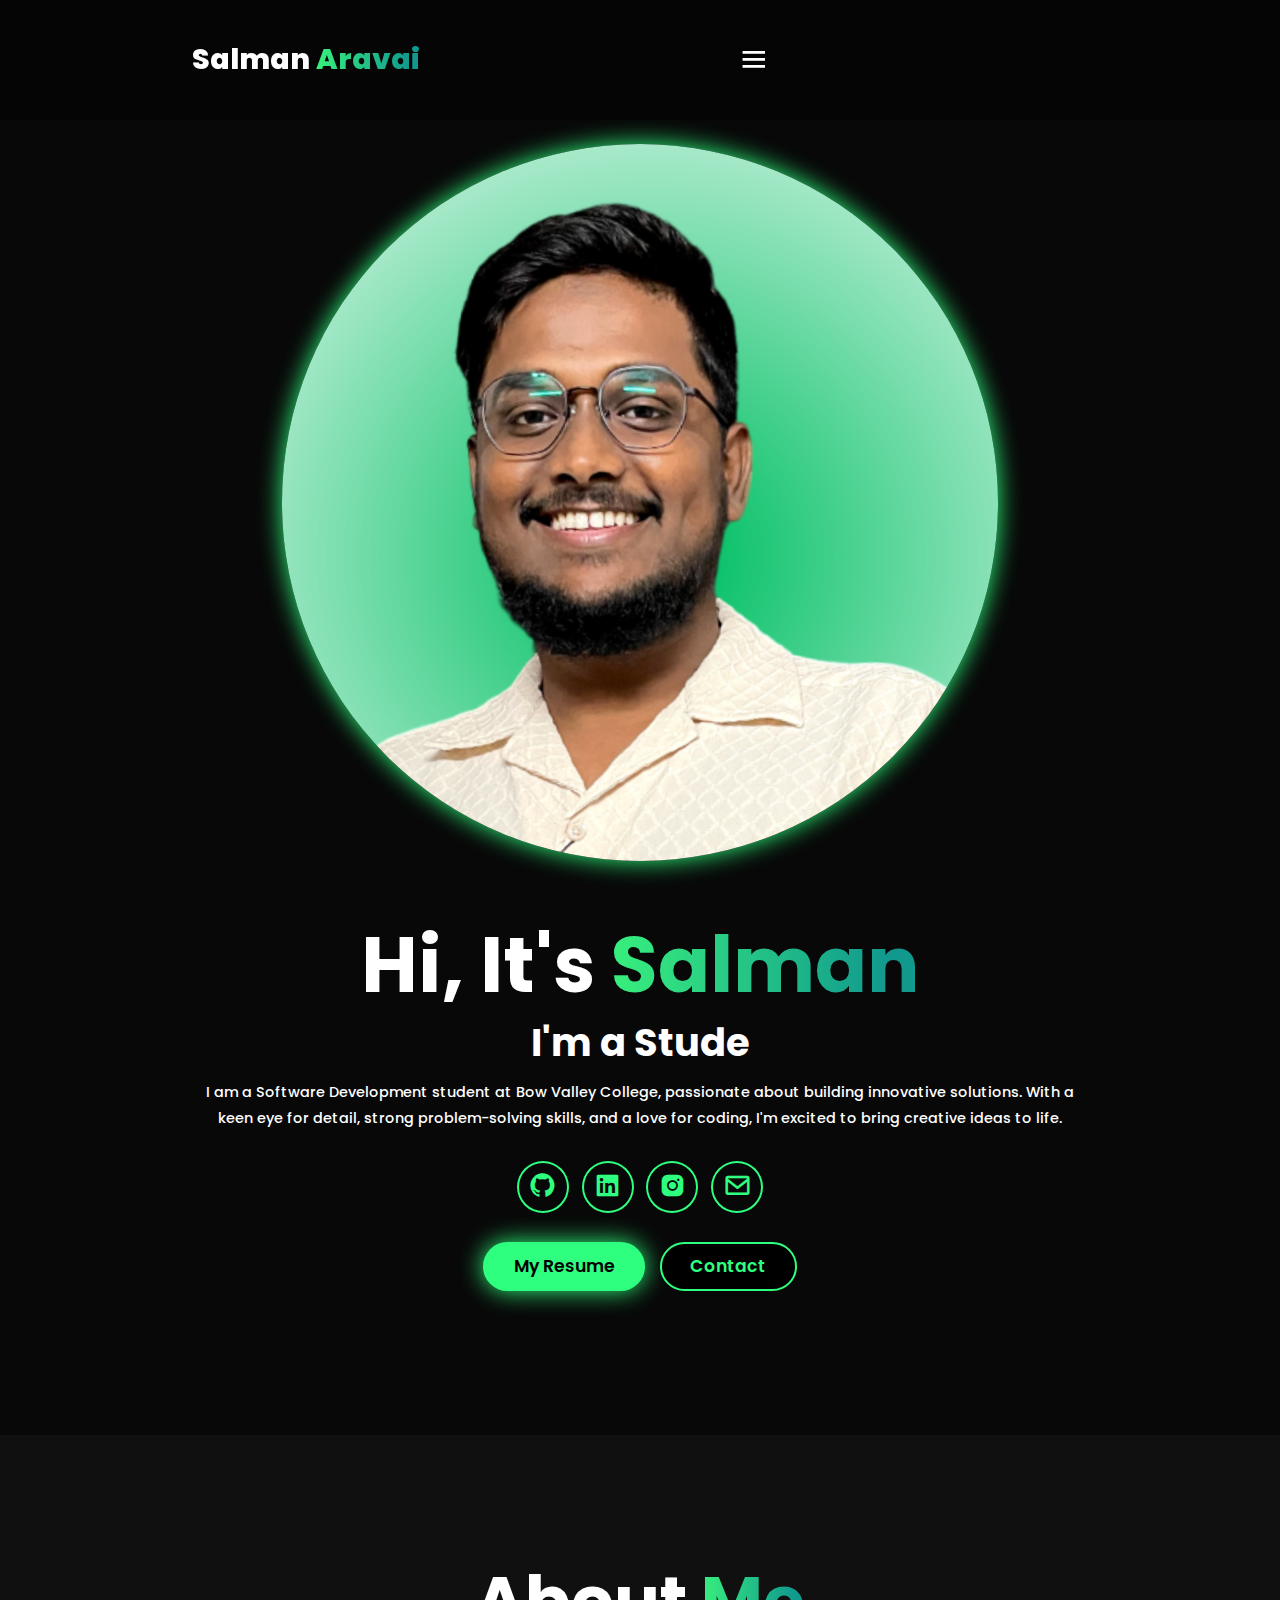
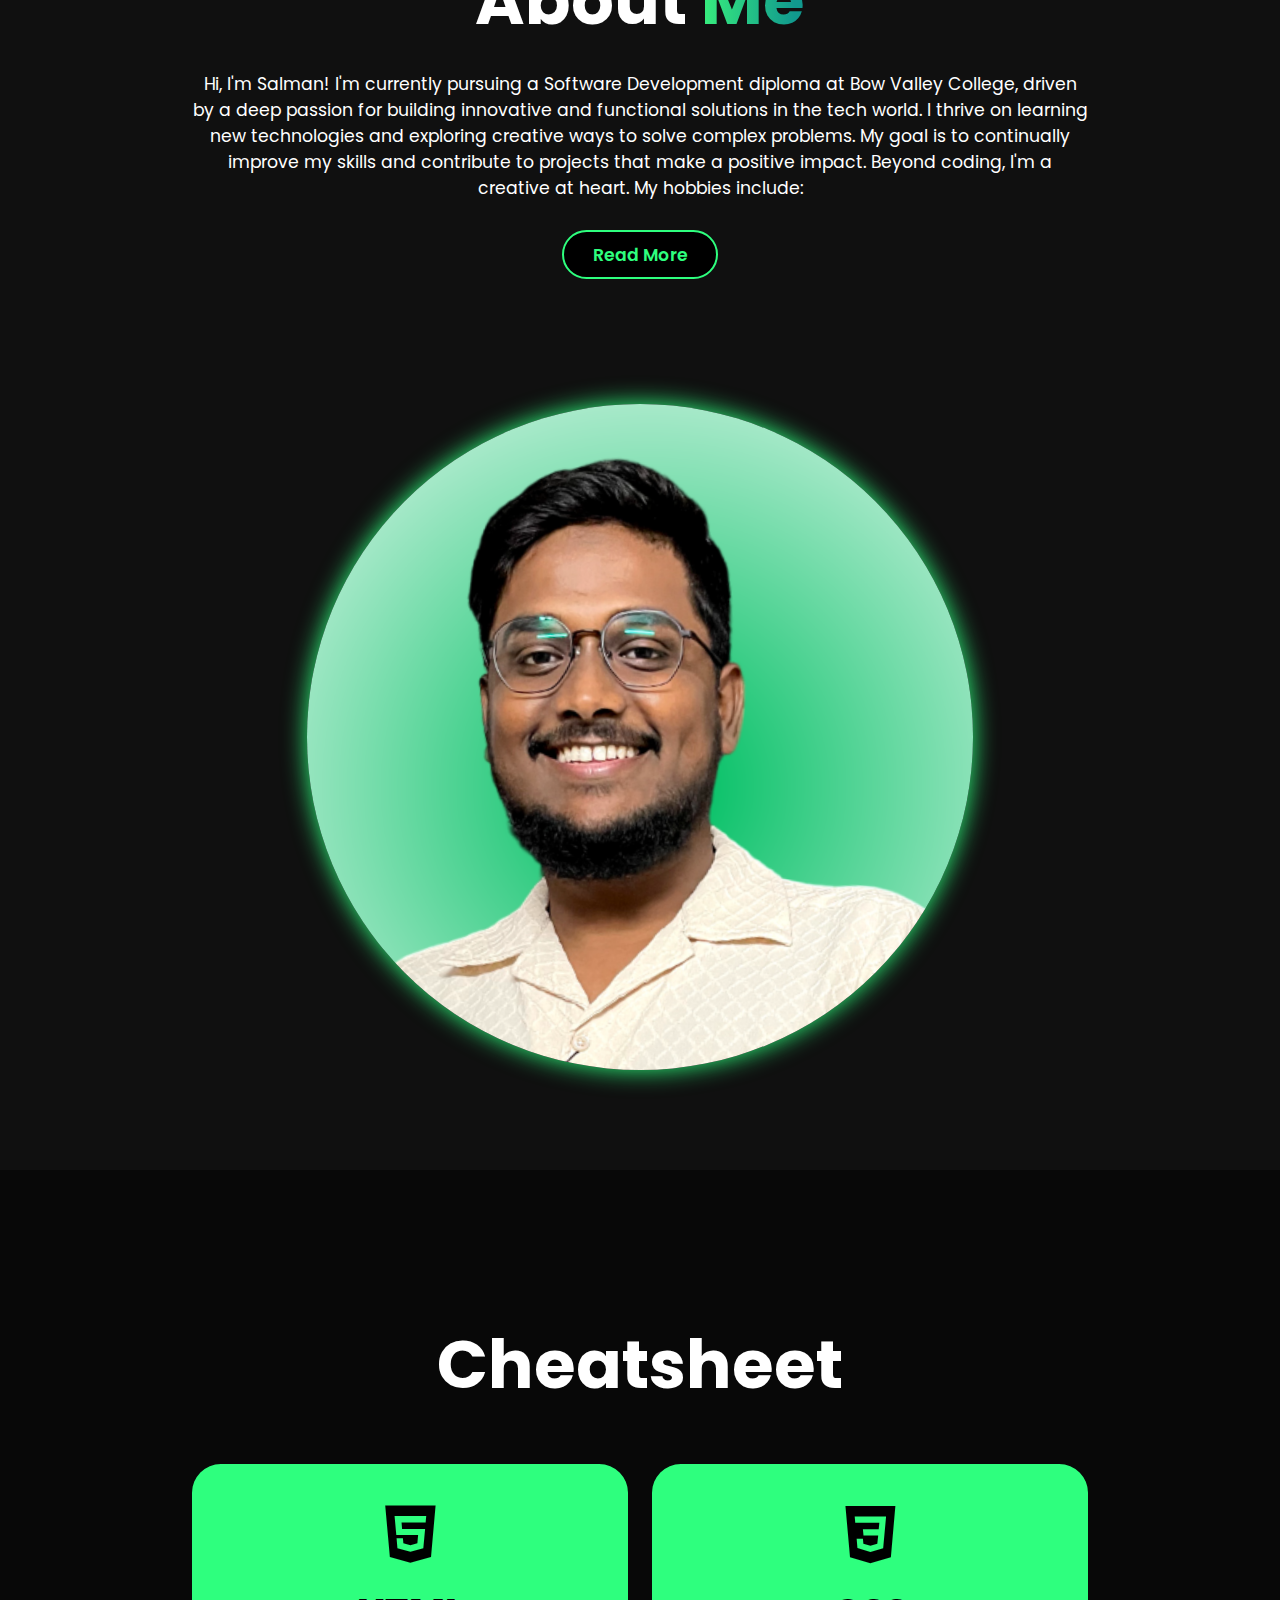
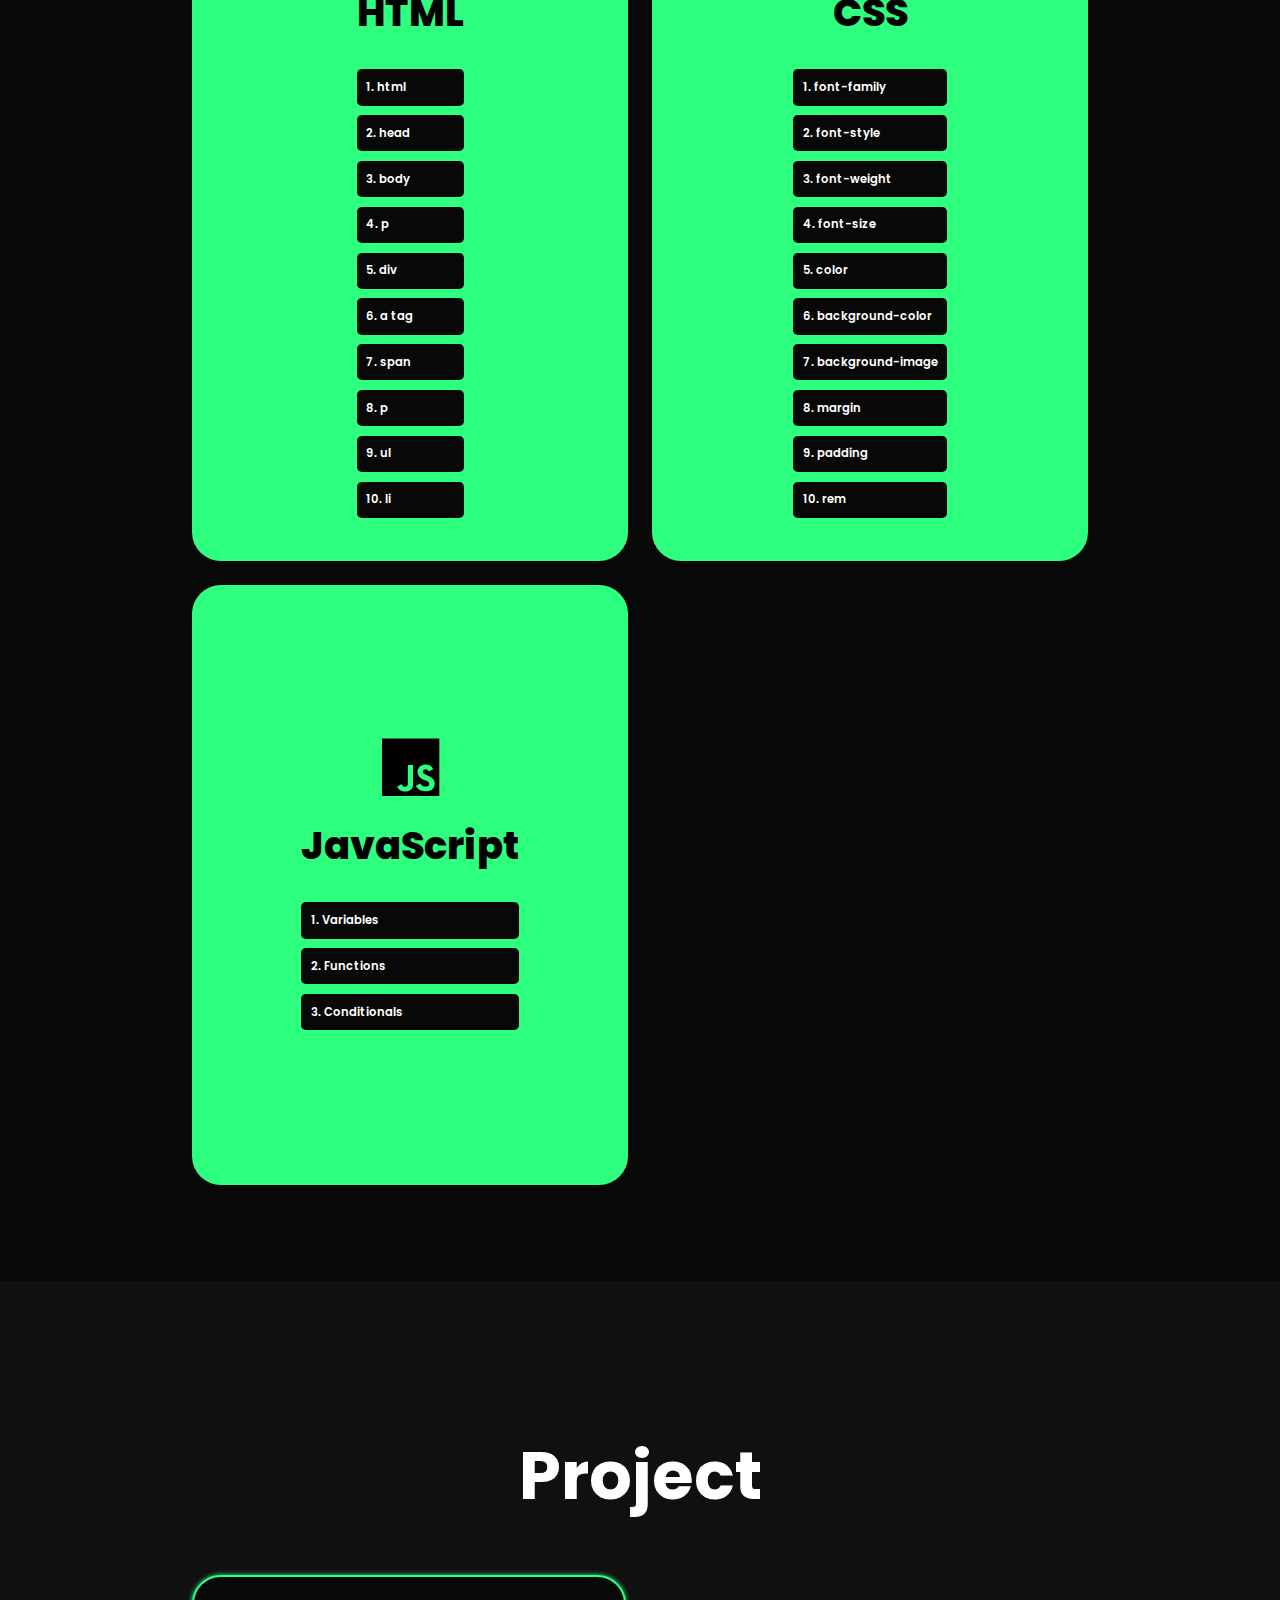
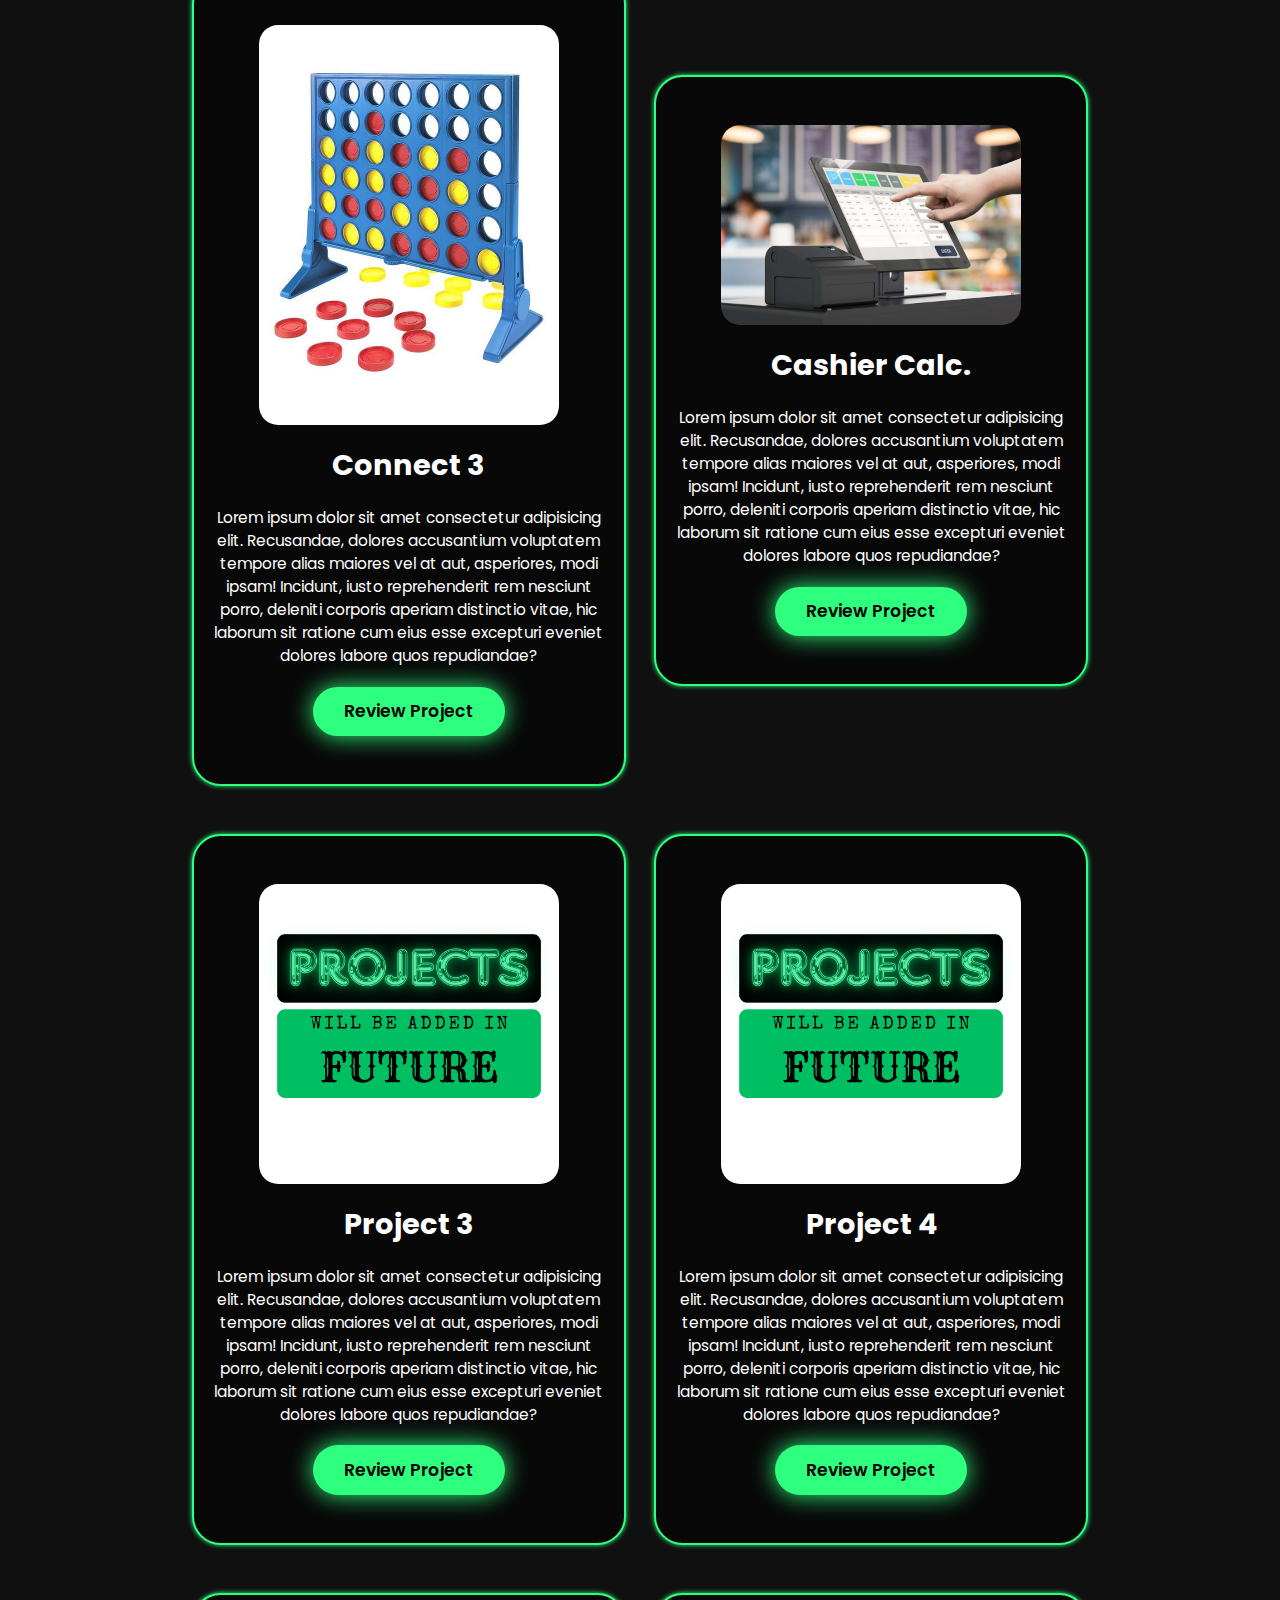
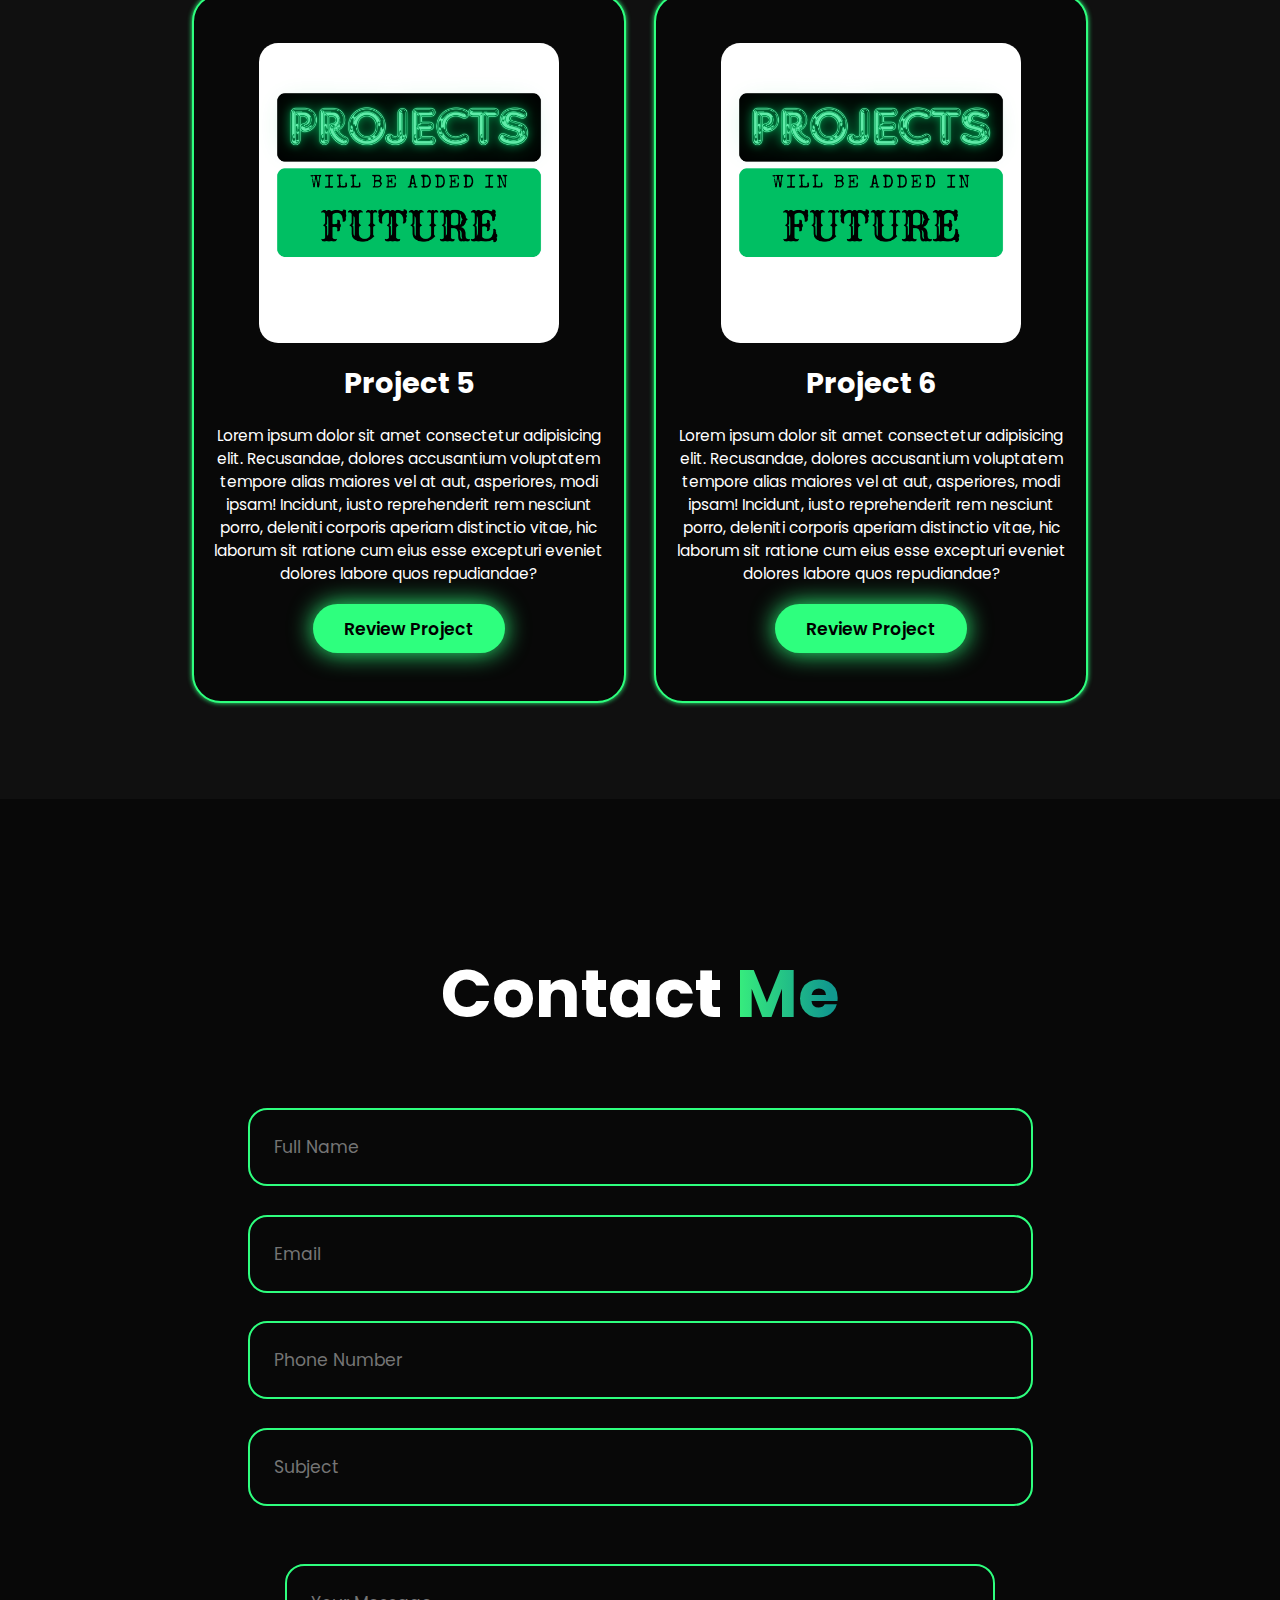
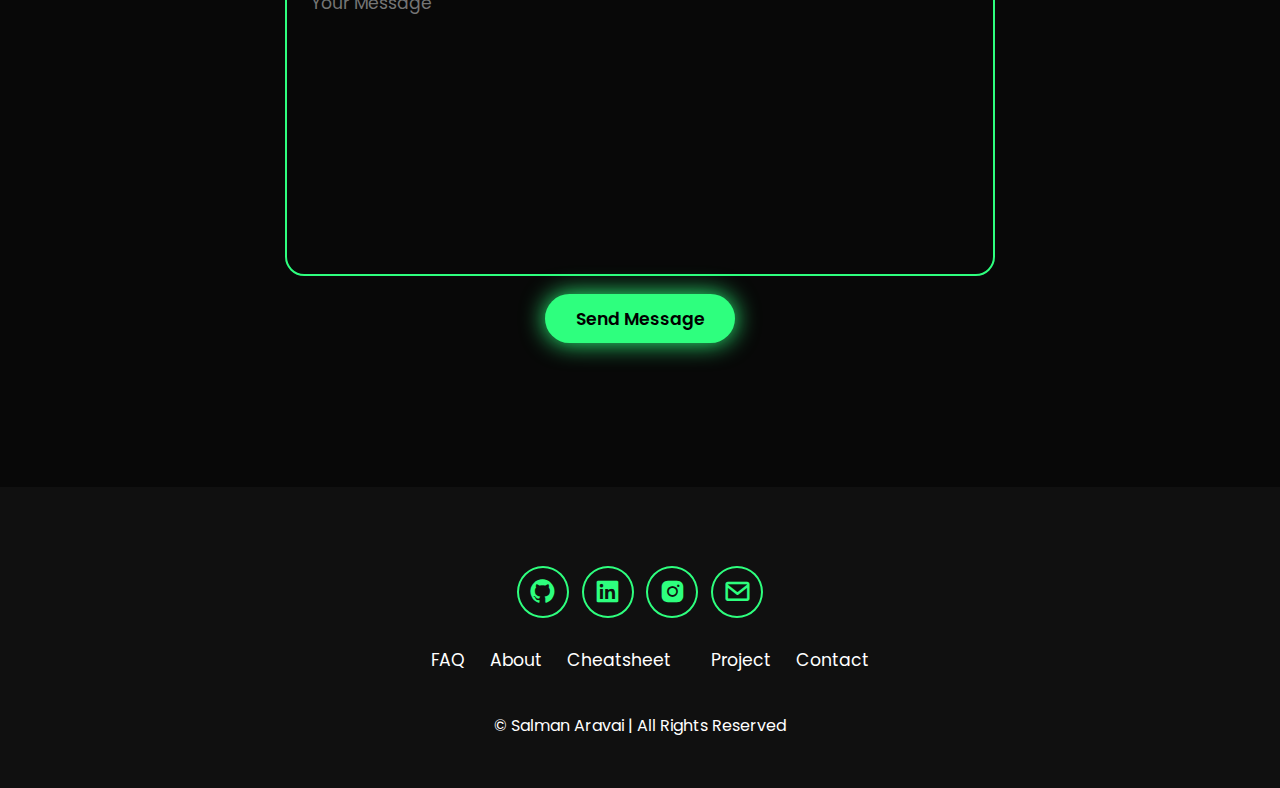
==== index.html @ acdee3b2 "Add files via upload" ====
<!DOCTYPE html>
<html lang="en">

<head>
    <meta charset="UTF-8">
    <meta name="viewport" content="width=device-width, initial-scale=1.0">
    <title>My Portfolio</title>
    <link rel="stylesheet" href="style.css">
    <link href='https://unpkg.com/boxicons@2.1.4/css/boxicons.min.css' rel='stylesheet'>
    <link href="https://fonts.googleapis.com/css2?family=Poppins:wght@300;400;500;600&display=swap" rel="stylesheet">
</head>


<body>

    <!-- Landing Page -->
    <header class="header">
        <a href="#home" class="logo">Salman <span>Aravai</span></a>

        <i class="bx bx-menu" id="menu-icon"></i>

        <nav class="navbar">
            <a href="#home">Home</a>
            <a href="#about">About</a>
            <a href="#cheatsheet">Cheatsheet</a>
            <a href="#projects">Project</a>
            <a href="#contact">Contact</a>
        </nav>

        <a href="mailto:salmanaravai786@gmail.com" target="_blank"><button class="gradient-btn">Contact Me</button></a>
    </header>

    <section class="home" id="home">
        <div class="home-content">
            <h1>Hi, It's <span>Salman</span></h1>
            <h3 id="typewriter"></h3>
            <p>I am a Software Development student at Bow Valley College, passionate about building innovative
                solutions. With a keen eye for detail, strong problem-solving skills, and a love for coding, I'm excited
                to bring creative ideas to life.</p>

            <div class="social-icons">
                <a href="https://github.com/s-aravai" target="_blank"><i class="bx bxl-github"></i></a>
                <a href="https://www.linkedin.com/in/salman-aravai-23349a319/" target="_blank"><i
                        class="bx bxl-linkedin-square"></i></a>
                <a href="https://www.instagram.com/salmon_aravai/" target="_blank"><i
                        class="bx bxl-instagram-alt"></i></a>
                <a href="mailto:salmanaravai786@gmail.com" target="_blank"><i class="bx bx-envelope"></i></a>
            </div>

            <div class="btn-group">
                <a href="Salman Web Resume/" target="_blank" class="btn">My Resume</a>
                <a href="#contact" class="btn">Contact</a>
            </div>
        </div>

        <div class="home-img">
            <img src="My Images/SalmanGr.png" alt="">
        </div>

    </section>



    <!-- About Page -->
    <section class="about" id="about">

        <div class="about-img">
            <img src="My Images/SalmanGr.png" alt="">
        </div>

        <div class="about-content">
            <h2>About <span>Me</span></h2>
            <p>Hi, I'm Salman!
                I'm currently pursuing a Software Development diploma at Bow Valley College, driven by a deep passion
                for building innovative and functional solutions in the tech world. I thrive on learning new
                technologies and exploring creative ways to solve complex problems. My goal is to continually improve my
                skills and contribute to projects that make a positive impact. Beyond coding, I'm a creative at heart. My
                hobbies include:
                <span id="more-text" style="display: none;">
                    Music, Writing, Graphic Designing, Gaming.Combining my technical expertise with my creative
                    interests, I aspire to design software and
                    solutions that are both impactful and user-centric. I believe that technology paired with creativity
                    can create remarkable experiences.Let’s connect, collaborate, and build something innovative
                    together!
            </p>
            <a href="#" id="read-more-btn" class="btn">Read More</a>

        </div>
    </section>

    <!-- Cheatsheet Page -->
    <section class="cheatsheet" id="cheatsheet">
        <h2 class="heading">Cheatsheet</h2>

        <div class="cheatsheet-container">


            <div class="cheatsheet-box">
                <div class="cheatsheet-info">
                    <i class='bx bxl-html5'></i>
                    <h4>HTML</h4>

                    <div class="accordion">
                        <div class="accordion-item">
                            <button class="accordion-header">1. html</button>
                            <div class="accordion-content">
                                <p>Creates an HTML document</p>
                            </div>
                        </div>
                        <div class="accordion-item">
                            <button class="accordion-header">2. head</button>
                            <div class="accordion-content">
                                <p>sets off the title and other info which isn't displayed</p>
                            </div>
                        </div>
                        <div class="accordion-item">
                            <button class="accordion-header">3. body</button>
                            <div class="accordion-content">
                                <p>sets off the visible portion of document</p>
                            </div>
                        </div>
                        <div class="accordion-item">
                            <button class="accordion-header">4. p</button>
                            <div class="accordion-content">
                                <p>creates a new paragraph</p>
                            </div>
                        </div>
                        <div class="accordion-item">
                            <button class="accordion-header">5. div</button>
                            <div class="accordion-content">
                                <p>used to format block content with CSS</p>
                            </div>
                        </div>
                        <div class="accordion-item">
                            <button class="accordion-header">6. a tag</button>
                            <div class="accordion-content">
                                <p>creates a hyperlink</p>
                            </div>
                        </div>
                        <div class="accordion-item">
                            <button class="accordion-header">7. span</button>
                            <div class="accordion-content">
                                <p>creates a new paragraph</p>
                            </div>
                        </div>
                        <div class="accordion-item">
                            <button class="accordion-header">8. p</button>
                            <div class="accordion-content">
                                <p>used to format inline content with CSS</p>
                            </div>
                        </div>
                        <div class="accordion-item">
                            <button class="accordion-header">9. ul</button>
                            <div class="accordion-content">
                                <p>creates an unordered list</p>
                            </div>
                        </div>
                        <div class="accordion-item">
                            <button class="accordion-header">10. li</button>
                            <div class="accordion-content">
                                <p>encompasses each list item</p>
                            </div>
                        </div>

                    </div>
                </div>
            </div>


            <div class="cheatsheet-box">
                <div class="cheatsheet-info">
                    <i class='bx bxl-css3'></i>
                    <h4>CSS</h4>

                    <div class="accordion">
                        <div class="accordion-item">
                            <button class="accordion-header">1. font-family</button>
                            <div class="accordion-content">
                                <p>Changes the font family</p>
                            </div>
                        </div>
                        <div class="accordion-item">
                            <button class="accordion-header">2. font-style</button>
                            <div class="accordion-content">
                                <p>Changes text: normal, oblique, and italics</p>
                            </div>
                        </div>
                        <div class="accordion-item">
                            <button class="accordion-header">3. font-weight</button>
                            <div class="accordion-content">
                                <p>Used to specify the weight of the font.</p>
                            </div>
                        </div>
                        <div class="accordion-item">
                            <button class="accordion-header">4. font-size</button>
                            <div class="accordion-content">
                                <p>Used to modify the size of the displayed font</p>
                            </div>
                        </div>
                        <div class="accordion-item">
                            <button class="accordion-header">5. color</button>
                            <div class="accordion-content">
                                <p>Changes the color of text</p>
                            </div>
                        </div>
                        <div class="accordion-item">
                            <button class="accordion-header">6. background-color</button>
                            <div class="accordion-content">
                                <p>Sets the background color of an element</p>
                            </div>
                        </div>
                        <div class="accordion-item">
                            <button class="accordion-header">7. background-image</button>
                            <div class="accordion-content">
                                <p>Sets the background image of an element</p>
                            </div>
                        </div>
                        <div class="accordion-item">
                            <button class="accordion-header">8. margin</button>
                            <div class="accordion-content">
                                <p>Sets the margins of an element</p>
                            </div>
                        </div>
                        <div class="accordion-item">
                            <button class="accordion-header">9. padding</button>
                            <div class="accordion-content">
                                <p>Shorthand for the padding</p>
                            </div>
                        </div>
                        <div class="accordion-item">
                            <button class="accordion-header">10. rem</button>
                            <div class="accordion-content">
                                <p>defines an element's size relative to the font size of the root element</p>
                            </div>
                        </div>

                    </div>
                </div>
            </div>


            <div class="cheatsheet-box">
                <div class="cheatsheet-info">
                    <i class='bx bxl-javascript'></i>
                    <h4>JavaScript</h4>

                    <div class="accordion">
                        <div class="accordion-item">
                            <button class="accordion-header">1. Variables</button>
                            <div class="accordion-content">
                                <p>let x = 5; const y = 10;</p>
                            </div>
                        </div>
                        <div class="accordion-item">
                            <button class="accordion-header">2. Functions</button>
                            <div class="accordion-content">
                                <p>function greet() { console.log('Hello!'); }</p>
                            </div>
                        </div>
                        <div class="accordion-item">
                            <button class="accordion-header">3. Conditionals</button>
                            <div class="accordion-content">
                                <p>if (x > 5) { console.log('Greater'); }</p>
                            </div>
                        </div>

                    </div>
                </div>
            </div>

        </div>
    </section>


    <!-- Project Page -->
    <section class="projects" id="projects">

        <h2 class="heading">Project</h2>

        <div class="project-box">
            <div class="project-card">
                <img src="My Images/connect4.jpg" alt="">
                <h3>Connect 3</h3>
                <p>Lorem ipsum dolor sit amet consectetur adipisicing elit. Recusandae, dolores accusantium voluptatem
                    tempore alias maiores vel at aut, asperiores, modi ipsam! Incidunt, iusto reprehenderit rem nesciunt
                    porro, deleniti corporis aperiam distinctio vitae, hic laborum sit ratione cum eius esse excepturi
                    eveniet dolores labore quos repudiandae?</p>
                <div class="btn">Review Project</div>
            </div>

            <div class="project-card">
                <img src="My Images/FeatureImage_Best_Cash_Registers_for_Small_Business.jpg" alt="">
                <h3>Cashier Calc.</h3>
                <p>Lorem ipsum dolor sit amet consectetur adipisicing elit. Recusandae, dolores accusantium voluptatem
                    tempore alias maiores vel at aut, asperiores, modi ipsam! Incidunt, iusto reprehenderit rem nesciunt
                    porro, deleniti corporis aperiam distinctio vitae, hic laborum sit ratione cum eius esse excepturi
                    eveniet dolores labore quos repudiandae?</p>
                <div class="btn">Review Project</div>
            </div>

            <div class="project-card">
                <img src="My Images/Project.png" alt="">
                <h3>Project 3</h3>
                <p>Lorem ipsum dolor sit amet consectetur adipisicing elit. Recusandae, dolores accusantium voluptatem
                    tempore alias maiores vel at aut, asperiores, modi ipsam! Incidunt, iusto reprehenderit rem nesciunt
                    porro, deleniti corporis aperiam distinctio vitae, hic laborum sit ratione cum eius esse excepturi
                    eveniet dolores labore quos repudiandae?</p>
                <div class="btn">Review Project</div>
            </div>

            <div class="project-card">
                <img src="My Images/Project.png" alt="">
                <h3>Project 4</h3>
                <p>Lorem ipsum dolor sit amet consectetur adipisicing elit. Recusandae, dolores accusantium voluptatem
                    tempore alias maiores vel at aut, asperiores, modi ipsam! Incidunt, iusto reprehenderit rem nesciunt
                    porro, deleniti corporis aperiam distinctio vitae, hic laborum sit ratione cum eius esse excepturi
                    eveniet dolores labore quos repudiandae?</p>
                <div class="btn">Review Project</div>
            </div>

            <div class="project-card">
                <img src="My Images/Project.png" alt="">
                <h3>Project 5</h3>
                <p>Lorem ipsum dolor sit amet consectetur adipisicing elit. Recusandae, dolores accusantium voluptatem
                    tempore alias maiores vel at aut, asperiores, modi ipsam! Incidunt, iusto reprehenderit rem nesciunt
                    porro, deleniti corporis aperiam distinctio vitae, hic laborum sit ratione cum eius esse excepturi
                    eveniet dolores labore quos repudiandae?</p>
                <div class="btn">Review Project</div>
            </div>

            <div class="project-card">
                <img src="My Images/Project.png" alt="">
                <h3>Project 6</h3>
                <p>Lorem ipsum dolor sit amet consectetur adipisicing elit. Recusandae, dolores accusantium voluptatem
                    tempore alias maiores vel at aut, asperiores, modi ipsam! Incidunt, iusto reprehenderit rem nesciunt
                    porro, deleniti corporis aperiam distinctio vitae, hic laborum sit ratione cum eius esse excepturi
                    eveniet dolores labore quos repudiandae?</p>
                <div class="btn">Review Project</div>
            </div>
        </div>

    </section>


    <section class="contact" id="contact">
        <h2 class="heading">Contact <span>Me</span></h2>

        <form action="#">

            <div class="input-group">
                <div class="input-box">
                    <input type="text" placeholder="Full Name">
                    <input type="email" placeholder="Email">
                </div>
                <div class="input-box">
                    <input type="number" placeholder="Phone Number">
                    <input type="text" placeholder="Subject">
                </div>
            </div>
            <div class="input-group-2">
                <textarea name="" id="" placeholder="Your Message" cols="30" rows="10"></textarea>
                <a href="mailto:salmanaravai786@gmail.com"><input type="submit" value="Send Message" class="btn"></a>
            </div>

        </form>
    </section>


    <footer class="footer">
        <div class="social-icons">
            <a href="https://github.com/s-aravai" target="_blank"><i class="bx bxl-github"></i></a>
            <a href="https://www.linkedin.com/in/salman-aravai-23349a319/" target="_blank"><i
                    class="bx bxl-linkedin-square"></i></a>
            <a href="https://www.instagram.com/salmon_aravai/" target="_blank"><i class="bx bxl-instagram-alt"></i></a>
            <a href="mailto:salmanaravai786@gmail.com" target="_blank"><i class="bx bx-envelope"></i></a>
        </div>

        <ul class="list">
            <li><a href="#">FAQ</a></li>
            <li><a href="#about">About</a></li>
            <li><a href="#cheatsheet">Cheatsheet</a>
            <li>
            <li><a href="#projects">Project</a></li>
            <li><a href="#contact">Contact</a></li>
        </ul>

        <p class="copyright">&copy; Salman Aravai | All Rights Reserved</p>



    </footer>



    <script src="script.js"></script>

</body>

</html>
---- style.css ----
* {
    padding: 0;
    margin: 0;
    box-sizing: border-box;
    text-decoration: none;
    scroll-behavior: smooth;
    font-family: 'Poppins';
}

:root {
    --bg-color: #080808;
    --second-bg-color: #101010;
    --text-color: #fff;
    --main-color: #2eff7e;
    
}

html {
    font-size: 60%;
    overflow-x: hidden;
}

body {
    background-color: var(--bg-color);
    color: var(--text-color);
}

.header {
    position: fixed;
    width: 100%;
    top: 0;
    left: 0;
    padding: 4rem 15%;
    background: rgba(0, 0, 0, 0.3);
    backdrop-filter: blur(10px);
    display: flex;
    justify-content: space-between;
    align-items: center;
    z-index: 1000;
}

#menu-icon {
    font-size: 3.5rem;
    color: var(--text-color);
    display: none;
}

.logo {
    font-size: 3rem;
    color: var(--text-color);
    font-weight: 800;
    cursor: pointer;
    transition: 0.6s ease-in-out;
}

.logo:hover {
    transform: scale(1.1);
}

span {
    background: linear-gradient(
        270deg,
        #11998E 10%,
        #38EF7D 100%
    );
    background-clip: text;
    color: transparent;
}

.navbar a {
    font-size: 1.8rem;
    color: var(--text-color);
    margin-left: 4rem;
    font-weight: 500;
    transition: 0.6s ease-in-out;
    border-bottom: 3px solid transparent;
}

.navbar a:hover {
    color: var(--main-color);
    border-bottom: 2px solid var(--main-color);
}




.gradient-btn {
    font-size: 1.8rem;
    padding: 1rem 2rem;
    border-radius: 3rem;
    background: linear-gradient(
        270deg,
        #11998E 10%,
        #38EF7D 100%
    );
    letter-spacing: 1px;
    cursor: pointer;
    transition: 0.6s ease-in-out;
    color: var(--text-color);
    border: none;
    text-wrap: nowrap;
}

.gradient-btn:hover {
    transform: scale(1.08);
}

section {
    min-height: 100vh;
    padding: 10rem 15%;
}

.home {
    display: flex;
    align-items: center;
    justify-content: center;
    gap: 15rem;
}

.home-content {
    display: flex;
    flex-direction: column;
    align-items: flex-end;
    text-align: right;
}

.home-content h1 {
    font-size: 8rem;
    font-weight: 700;
    margin-top: 1.5rem;
    line-height: 1;
}

.home-content h3 {
    margin: 1rem 0;
    font-size: 4rem;
}

.home-content p {
    font-size: 1.5rem;
    font-weight: 500;
    line-height: 1.8;
}

.home-img img {
    width: 32vw;
    border-radius: 50%;
    box-shadow: 0 0 25px var(--main-color);
    transition: 0.4s ease-in-out;
}

.home-img img:hover {
    box-shadow: 0 0 25px var(--main-color);
    box-shadow: 0 0 50px var(--main-color);
    
                
}

.social-icons a {
    display: inline-flex;
    justify-content: center;
    align-items: center;
    font-size: 3rem;
    padding: 1rem;
    background: transparent;
    border: 2px solid var(--main-color);
    border-radius: 50%;
    color: var(--main-color);
    margin: 3rem 0.5rem;
    transition: 0.3s ease-in-out;
}

.social-icons a:hover {
    color: var(--text-color);
    background-color: var(--main-color);
    transform: scale(1.2)translateY(-5px);
    box-shadow: 0 0 25px var(--main-color);
}

.btn-group {
    display: flex;
    gap: 1.5rem;
}

.btn {
    display: inline-block;
    padding: 1rem 3rem;
    background-color: var(--main-color);
    box-shadow: 0 0 25px var(--main-color);
    border-radius: 3rem;
    font-size: 1.8rem;
    color: black;
    border: 2px solid transparent;
    font-weight: 600;
    transition: 0.3s ease-in-out;
}

.btn:hover {
    background-color: black;
    color: var(--main-color);
    border: 2px solid var(--main-color);
    box-shadow: 0 0 25px transparent;
}

.btn-group a:nth-of-type(2) {
    background-color: black;
    color: var(--main-color);
    border: 2px solid var(--main-color);
    box-shadow: 0 0 25px transparent;
}

.btn-group a:nth-of-type(2):hover {
    box-shadow: 0 0 25px var(--main-color);
    background-color: var(--main-color);
    color: black;
}

.about {
    display: flex;
    justify-content: center;
    align-items: center;
    gap: 10rem;
    background: var(--second-bg-color);
}

.about-img img {
    width: 32vw;
    border-radius: 50%;
    box-shadow: 0 0 25px var(--main-color);
    transition: 0.4s ease-in-out;
}

.about-img img:hover {
    box-shadow: 0 0 25px var(--main-color);
    box-shadow: 0 0 50px var(--main-color);
}

.about-content h2 {
    font-size: 7rem;
    text-align: left;
}

.about-content p {
    font-size: 1.8rem;
}

.about-content .btn {
    margin: 3rem 0;
    background-color: black;
    color: var(--main-color);
    border: 2px solid var(--main-color);
    box-shadow: 0 0 25px transparent;
}

.about-content .btn:hover {
    box-shadow: 0 0 25px var(--main-color);
    background-color: var(--main-color);
    color: black;
}

::-webkit-scrollbar {
    width: 20px;
}

::-webkit-scrollbar-thumb {
    background-color: var(--main-color);
}

::-webkit-scrollbar-track {
    background-color: var(--bg-color);
}

.heading {
    text-align: center;
    font-size: 7rem;
    margin: 5rem 0;
}

.cheatsheet {
    background-color: var(--bg-color);
    color: black;
}

.cheatsheet h2 {
    color: var(--text-color);
}

.cheatsheet-container {
    display: grid;
    grid-template-columns: repeat(auto-fit, minmax(300px, 1fr));
    align-items: center;
    gap: 2.5rem;
}

.cheatsheet-box {
    display: flex;
    justify-content: center;
    align-items: center;
    background-color: var(--main-color);
    height: auto; /* Changed to auto to fit accordion content */
    min-height: 600px;
    border-radius: 3rem;
    cursor: pointer;
    border: 5px solid transparent;
    transition: 0.4s ease-in-out;
    flex-direction: column;
    padding: 1rem; /* Added padding to give space inside */
}

.cheatsheet-box:hover {
    background: var(--second-bg-color);
    color: var(--main-color);
    border: 5px solid var(--main-color);
    transform: scale(1.03);
}

.cheatsheet-info {
    display: flex;
    flex-direction: column;
    text-align: center;
    justify-content: flex-start;
    align-items: center;
    padding: 2rem;
}

.cheatsheet-info h4 {
    font-size: 4rem;
    margin: 1rem 0;
    font-weight: 800;
}

.cheatsheet-info p {
    font-size: 1.4rem;
    font-weight: 600;
    line-height: 1.7;
}

.cheatsheet-info i {
    font-size: 8rem;
}

/* Accordion Styles */
.accordion {
    width: 100%;
    margin-top: 2rem;
}

.accordion-item {
    width: 100%;
    margin-bottom: 1rem;
}

.accordion-header {
    background-color: var(--bg-color);
    color: #fff;
    font-size: 1.2rem;
    font-weight: 600;
    text-align: left;
    padding: 1rem;
    width: 100%;
    border: none;
    border-radius: 0.5rem;
    cursor: pointer;
    transition: background-color 0.3s ease;
}

.accordion-header:hover {
    background-color: var(--main-color);
}

.accordion-content {
    display: none;
    padding: 1rem;
    background-color: var(--main-color);
    color: black;
    font-size: 1rem;
    border-radius: 0.5rem;
}

/* Accordion Open Style */
.accordion-content.show {
    display: block;
}



.projects {
    background: var(--second-bg-color);
}

.project-box {
    display: grid;
    grid-template-columns: repeat(auto-fit, minmax(350px, 1fr));
    place-items: center;
    gap: 3rem;
    row-gap: 5rem;
}

.project-card {
    display: flex;
    flex-direction: column;
    align-items: center;
    justify-content: center;
    text-align: center;
    background-color: var(--bg-color);
    border: 2px solid var(--main-color);
    border-radius: 3rem;
    gap: 2rem;
    padding: 5rem 2rem;
    overflow: hidden;
    cursor: pointer;
    box-shadow: 0 0 5px var(--main-color);
    transition: 0.3s ease;
}

.project-card:hover {
    box-shadow: 0 0 25px var(--main-color);
    box-shadow: 0 0 50px var(--main-color);
    transform: scale(1.02);
}

.project-card img {
    max-width: 300px;
    border-radius: 2em;
    object-fit: cover;
}

.project-card h3 {
    font-size: 3rem;
}

.project-card p {
    font-size: 1.6rem;
}

.contact {
    background-color: var(--bg-color);
}

.contact h2 {
    margin-bottom: 3rem;
    color: var(--text-color);
}

.contact form {
    display: flex;
    align-items: center;
    justify-content: center;
    gap: 3rem;
    margin: 5rem 0;
    text-align: center;
}

.contact form .input-box input,
.contact form textarea {
    width: 100%;
    padding: 2.5rem;
    font-size: 1.8rem;
    color: var(--text-color);
    background-color: var(--bg-color);
    border-radius: 2rem;
    border: 2px solid var(--main-color);
    margin: 1.5rem  0;
    resize: none;
}

.footer {
    background-color: var(--second-bg-color);
    padding: 50px 0;
}

.footer .social-icons {
    text-align: center;
}

.footer ul {
    text-align: center;
    font-size: 1.8rem;
}

.footer ul li {
    display: inline-block;
    margin-left: 20px;
}

.footer ul li a {
    color: white;
    border-bottom: 3px solid transparent; */
    transition: 0.6s ease-in-out;
}

.footer ul li a:hover {
    border-bottom: 3px solid var(--main-color);
    
}

.footer .copyright {
    text-align: center;
    margin-top: 40px;
    font-size: 16px;
}



@media (max-width: 1285px) {
    #menu-icon {
        display: block;
    }

    .navbar {
        position: absolute;
        top: 100%;
        right: 0;
        width: 50%;
        padding: 1rem 3rem;
        background: rgba(0, 0, 0, 0.8);
        border-bottom-left-radius: 2rem;
        border-left: 2px solid var(--main-color);
        border-bottom: 2px solid var(--main-color);
        display: none; /* Hidden by default */
    }

    .navbar.active {
        display: block; /* Makes the menu visible when the 'active' class is added */
    }

    .navbar a {
        display: block;
        font-size: 2rem;
        margin: 3rem 0;
        color: var(--text-color);
    }

    .gradient-btn {
        display: none;
    }

    .home {
        flex-direction: column-reverse;
        margin: 5rem 0;
        gap: 5rem;
    }

    .home-content {
        align-items: center;
        text-align: center;
    }

    .home-img img {
        width: 56vw;
    }

    .about {
        flex-direction: column-reverse;
        text-align: center;
    }

    .about h2 {
        text-align: center;
        margin: 2rem 0;
    }

    .about img {
        width: 52vw;
    }

    .contact form {
        flex-direction: column;
    }
}
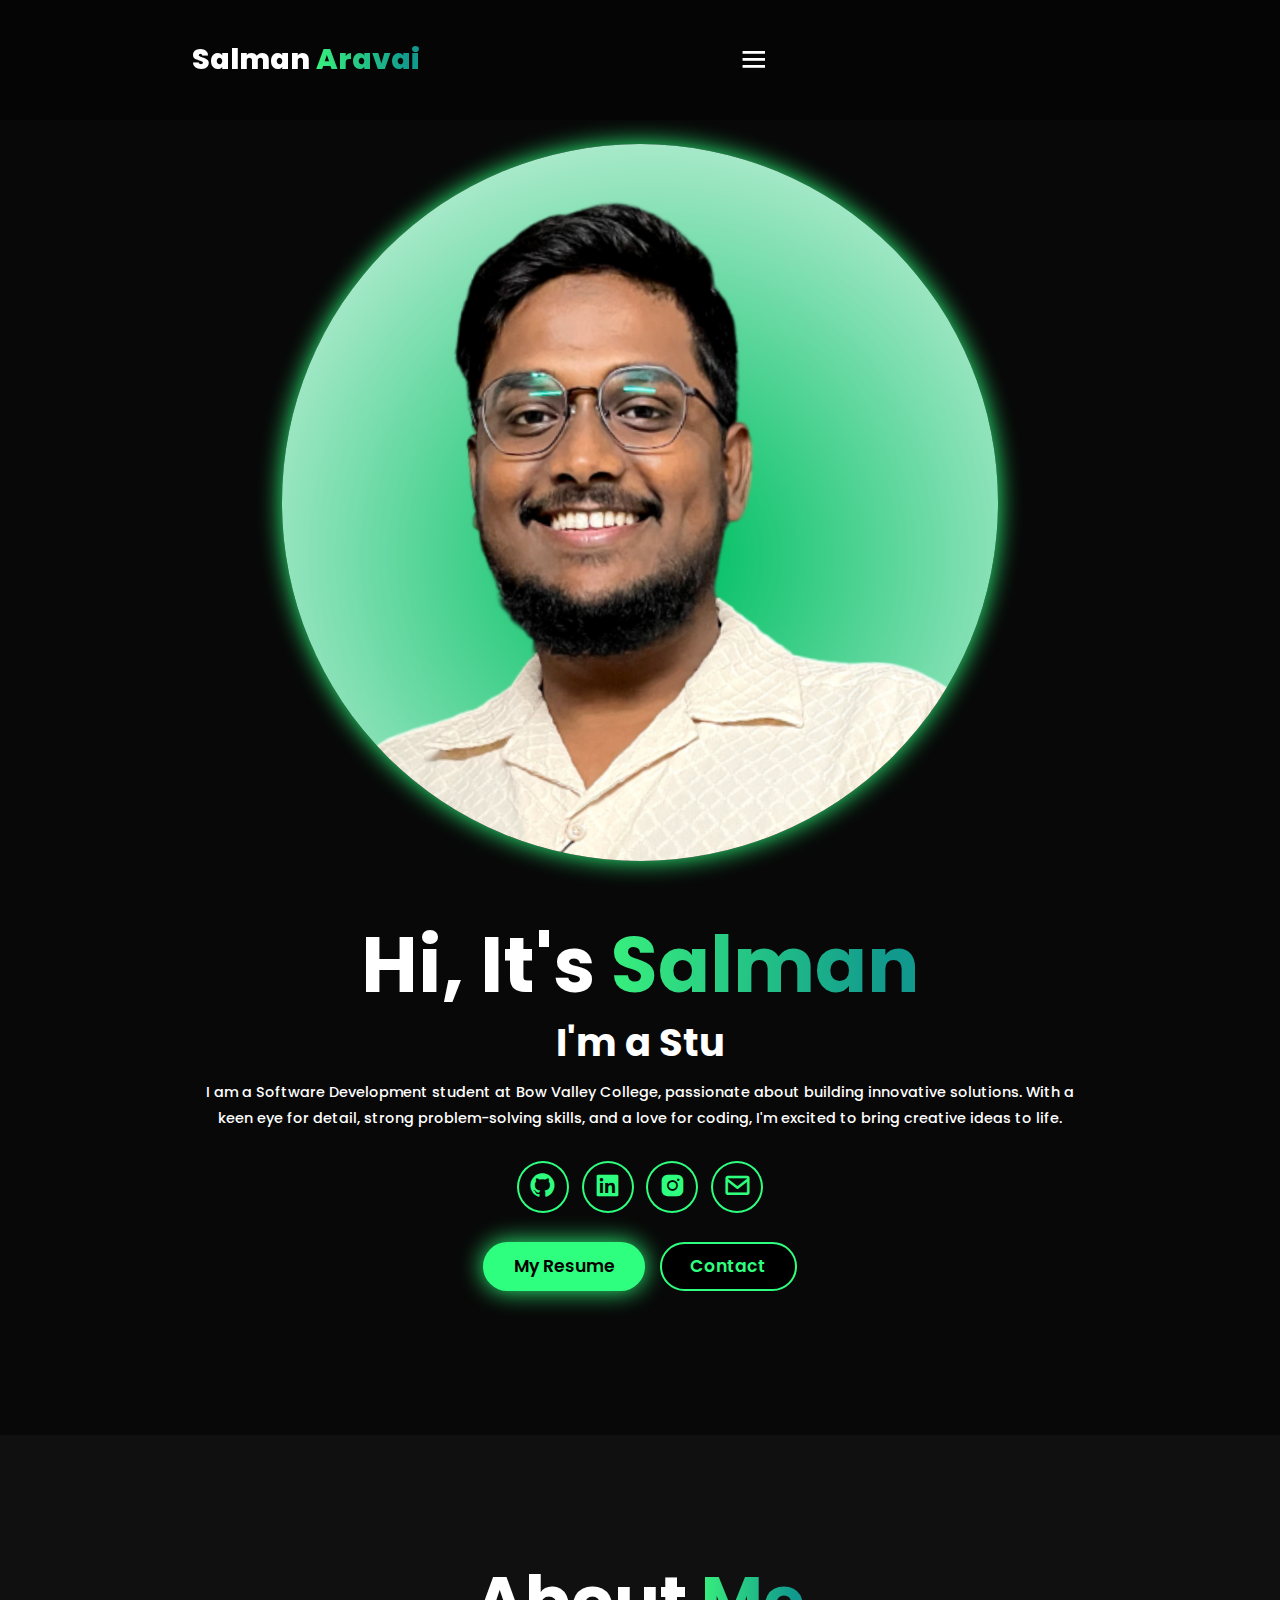
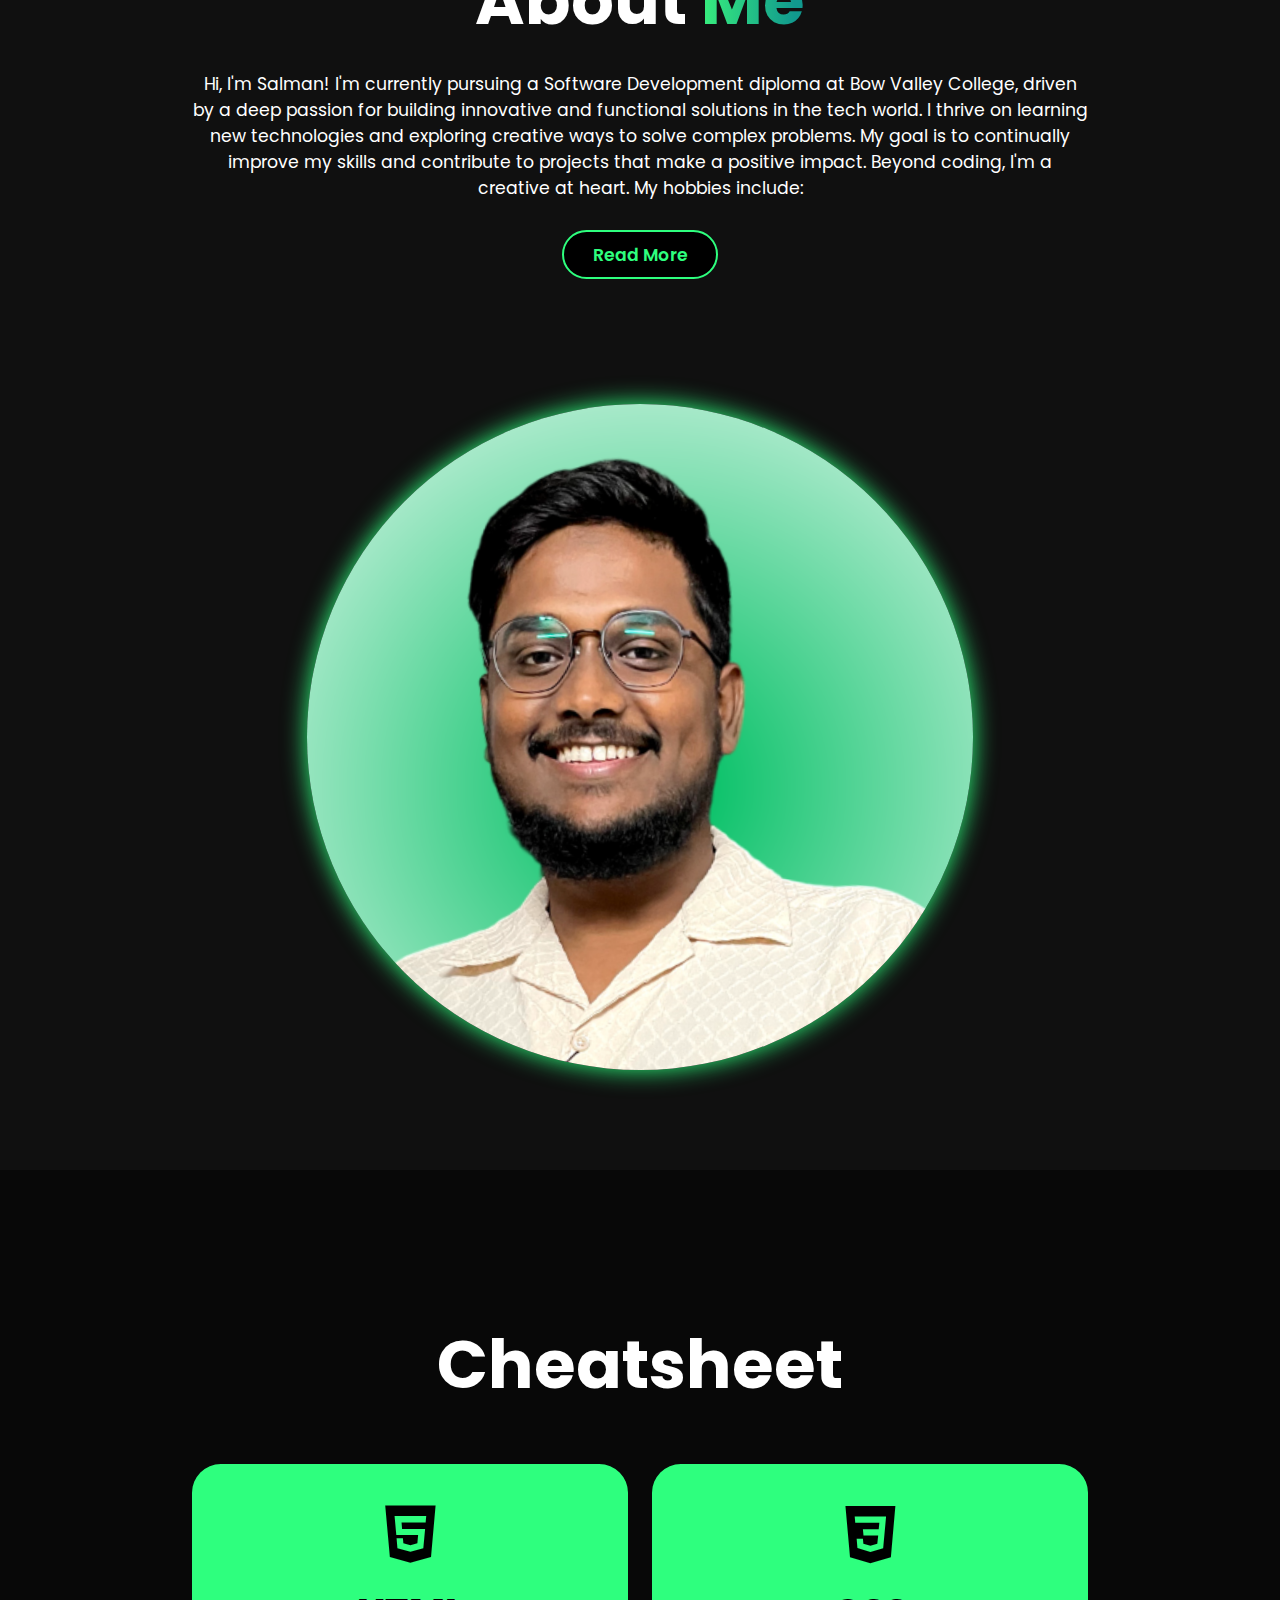
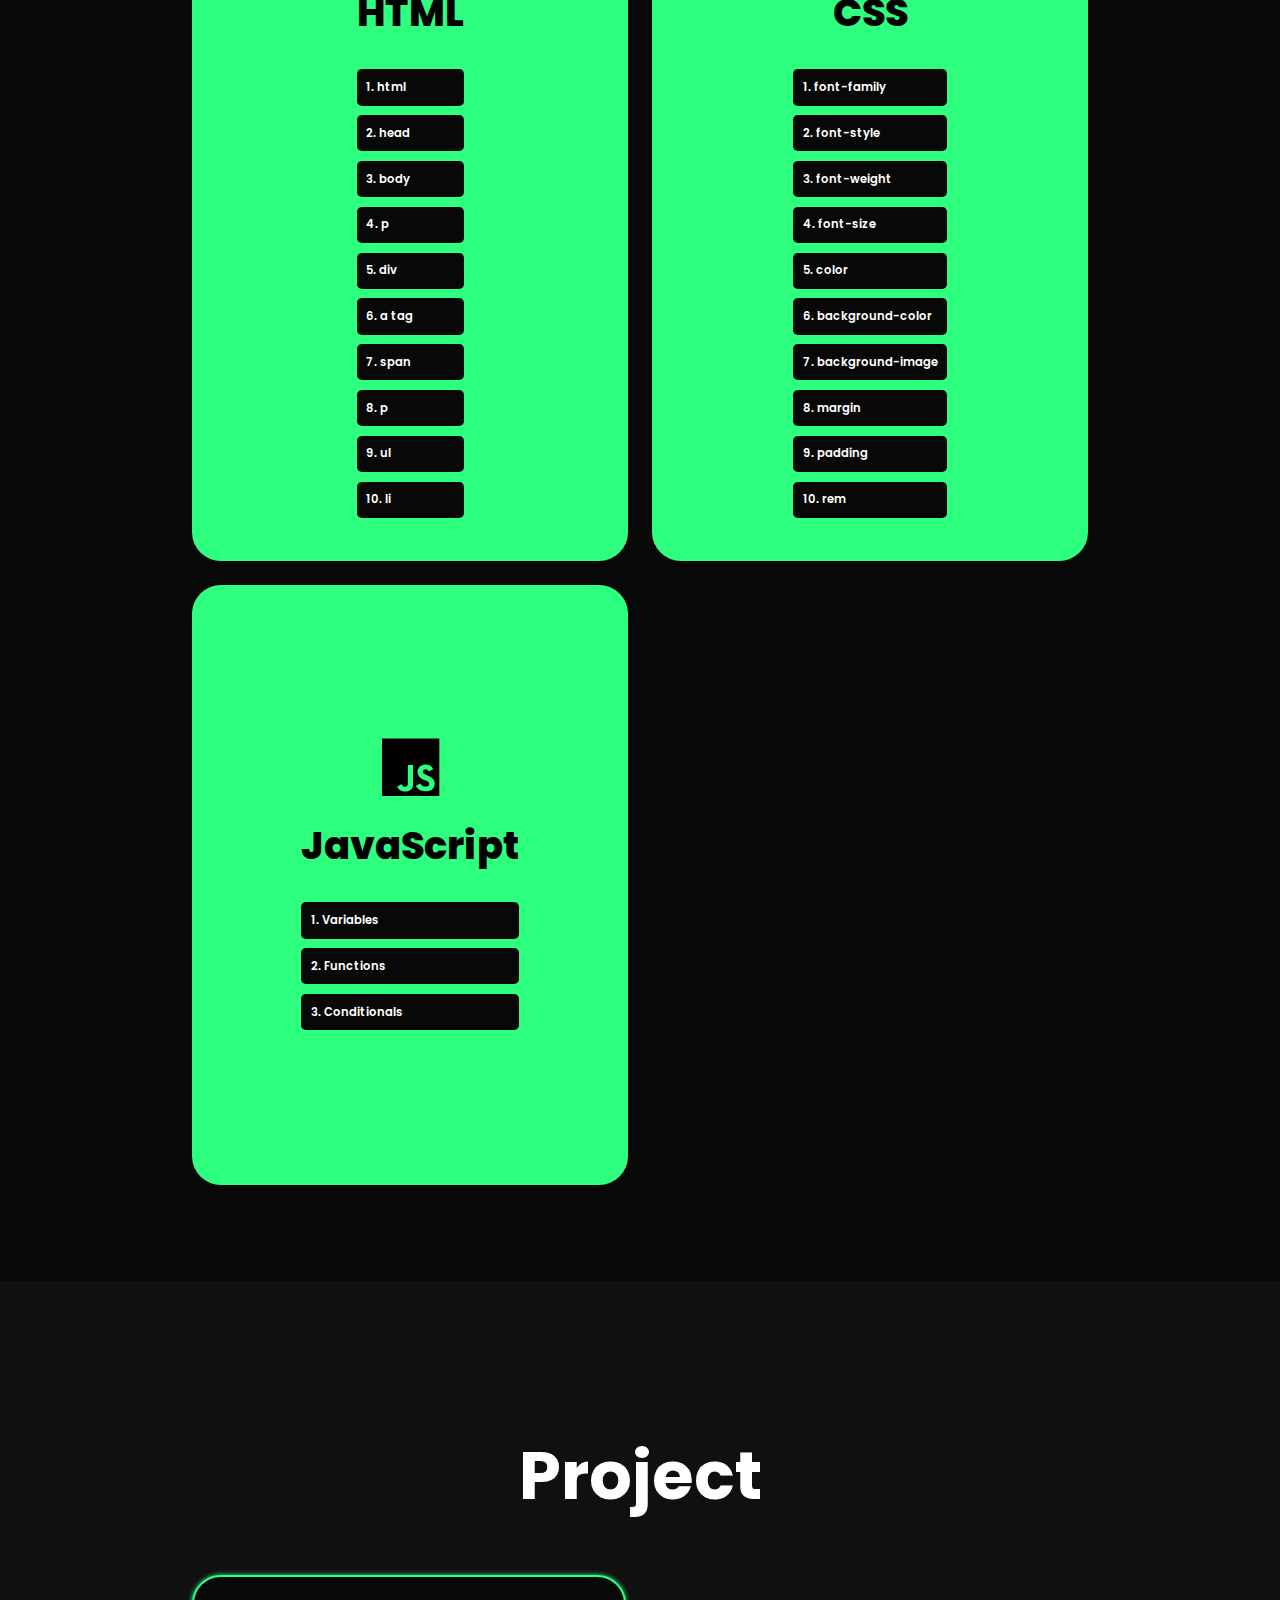
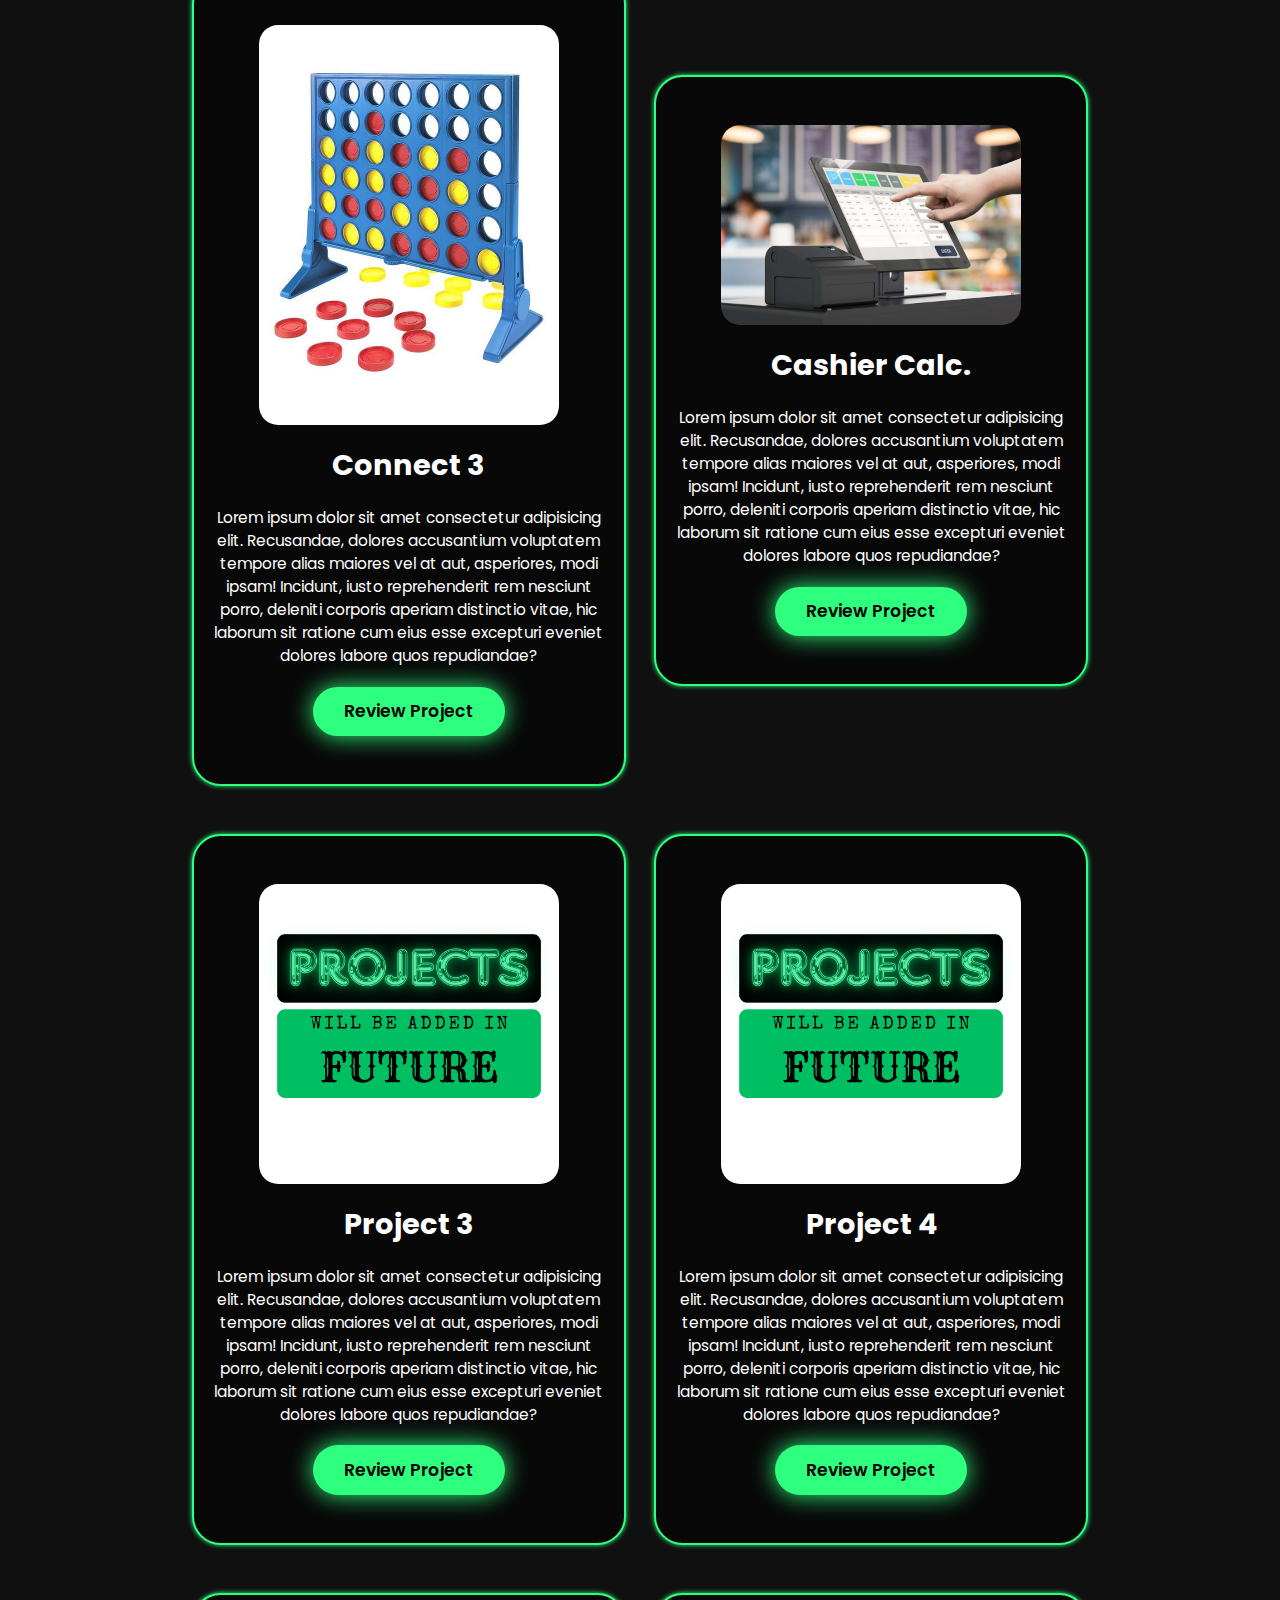
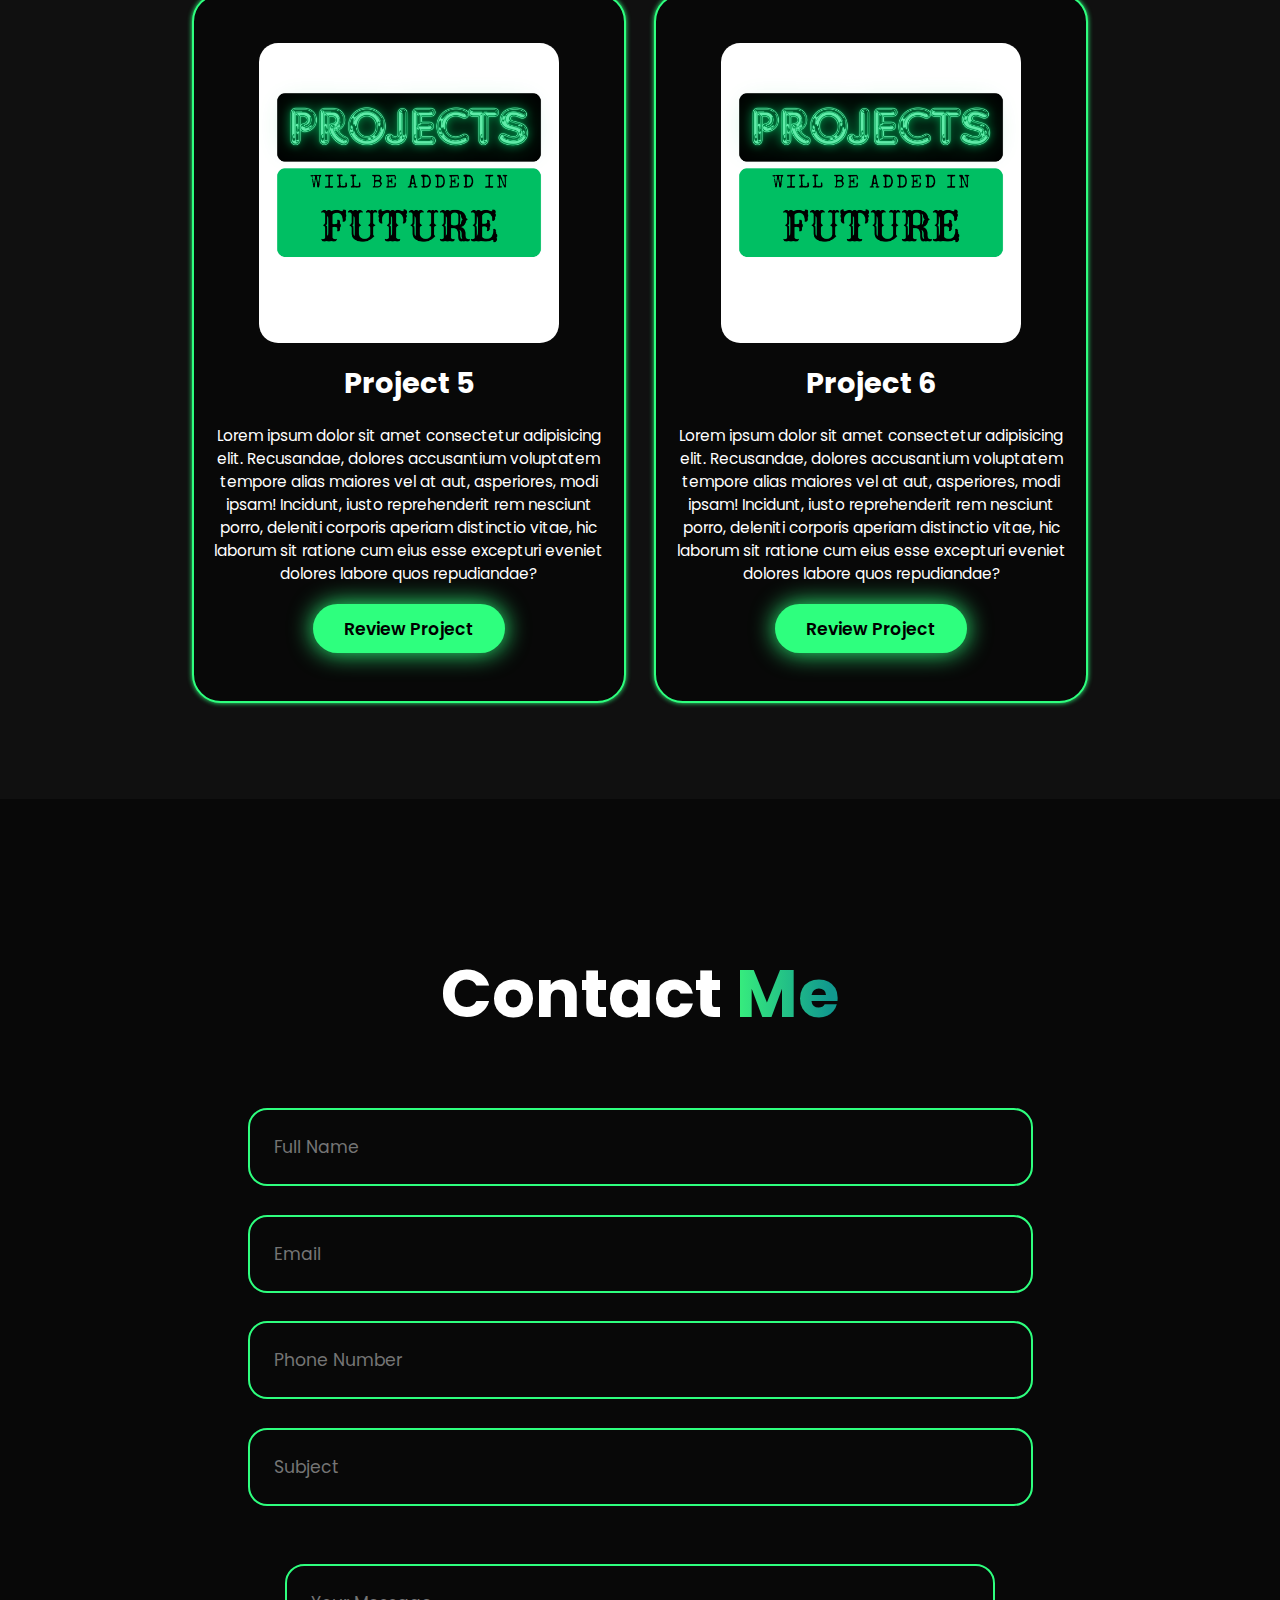
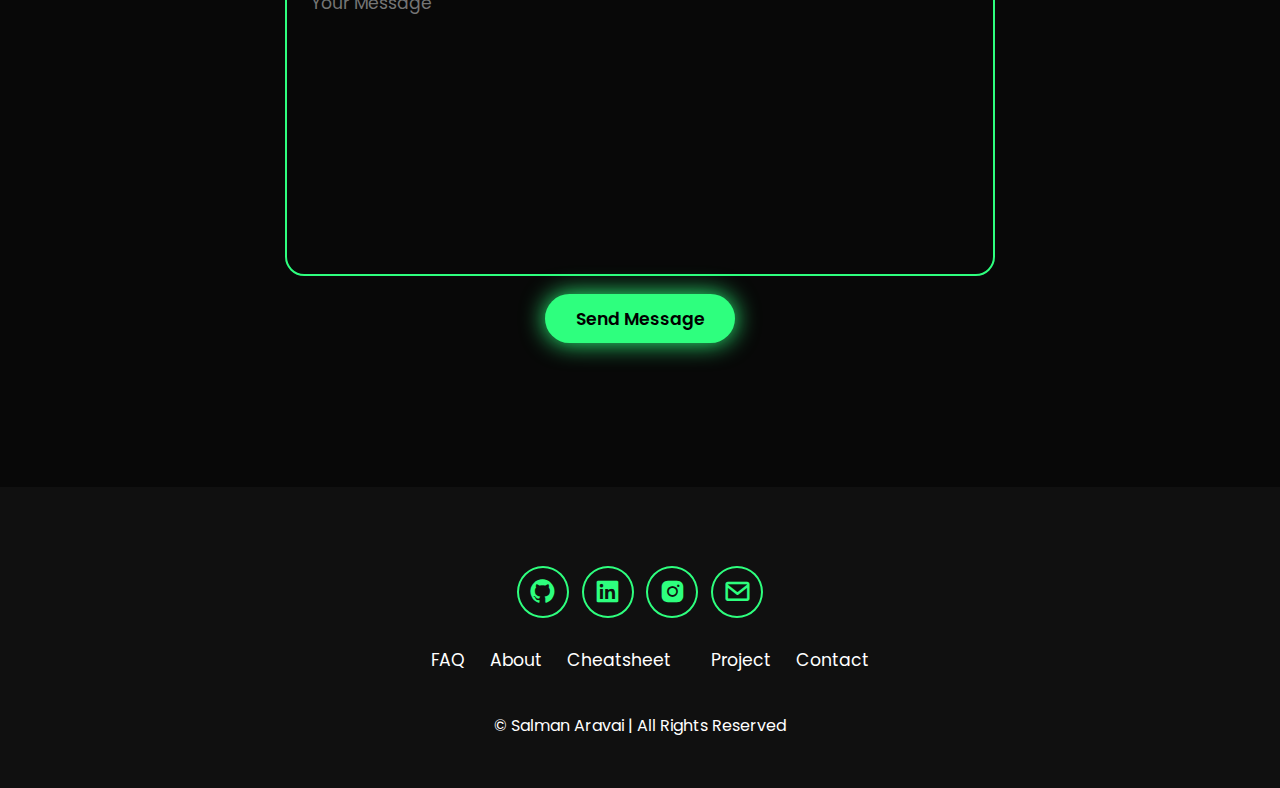
==== commit b203e85b: "added favicon" ====
--- a/index.html
+++ b/index.html
@@ -8,6 +8,7 @@
     <link rel="stylesheet" href="style.css">
     <link href='https://unpkg.com/boxicons@2.1.4/css/boxicons.min.css' rel='stylesheet'>
     <link href="https://fonts.googleapis.com/css2?family=Poppins:wght@300;400;500;600&display=swap" rel="stylesheet">
+    <link rel="icon" type="" href="My Images/favicon1.png">
 </head>
 
 
@@ -396,4 +397,4 @@
 
 </body>
 
-</html>+</html>
